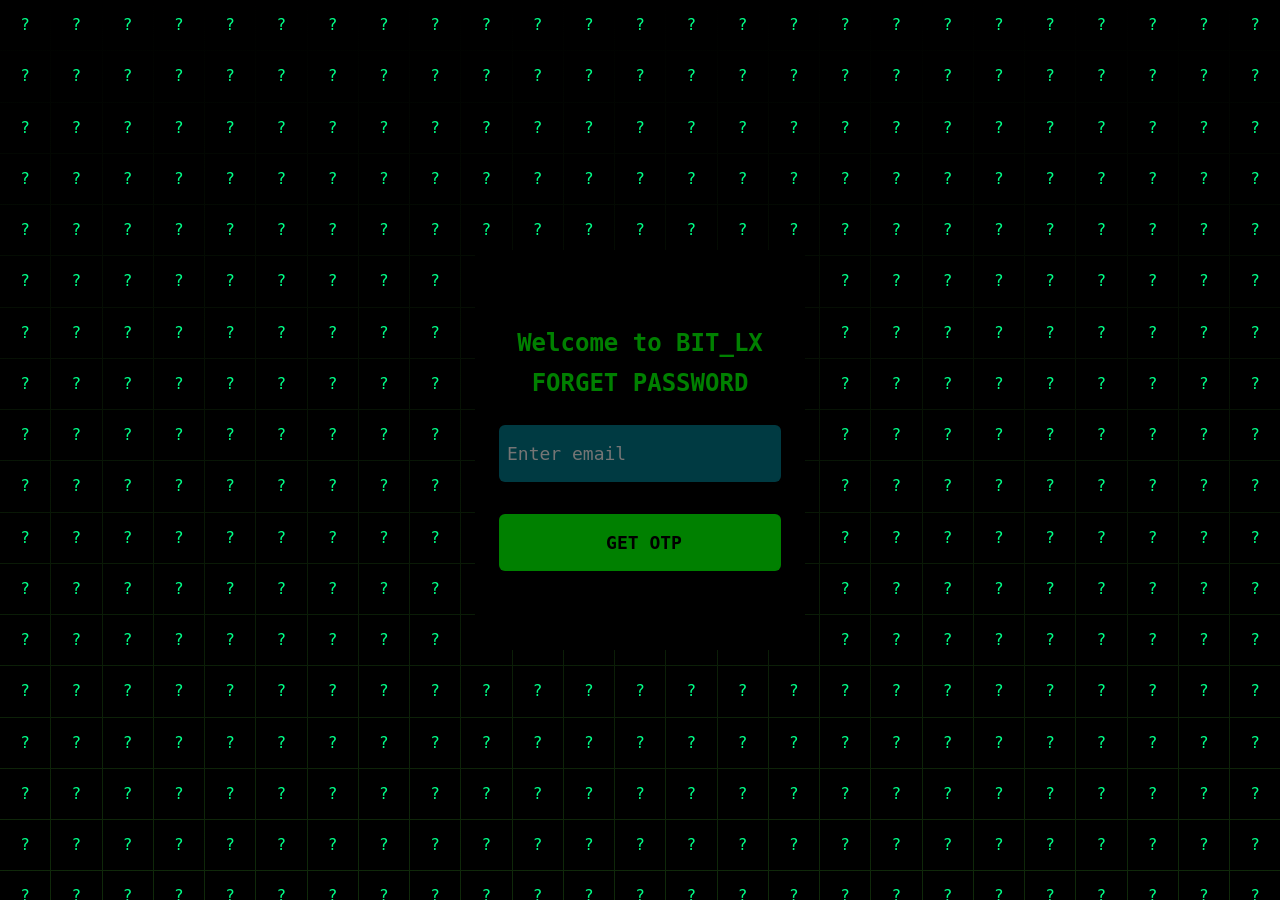
==== signin/forgetPassword.html @ 4e12ffab "Update forgetPassword.html" ====
<!DOCTYPE html>
<html lang="en">
<head>
    <meta charset="UTF-8">
    <meta name="viewport" content="width=device-width, initial-scale=1.0">
    <title>Sign-In-page</title>
    <link rel="stylesheet" href="forgetPassword.css">

    <style>
    @import url('https://fonts.googleapis.com/css2?family=Roboto:ital,wght@0,100..900;1,100..900&display=swap');
    </style>
<body>

    <div class="hack-box">
        

    </div>

    <div class="sign-in">
        <div class="welcome">
            Welcome to BIT_LX
        </div>
        <div class="forget-password">
            FORGET PASSWORD
        </div>
        <div class="sign-in-id-div">
            <input id="sign-in-id" type="text" placeholder="Enter email" >
        </div>
        <button class="GET-OTP">
            GET OTP
        </button>


    </div>

    <script>
    const grid = document.querySelector(".hack-box");

    for (let i = 0; i < 2000; i++) {
        const div = document.createElement("div");
        div.classList.add("box");
        div.textContent = "?";   // <-- add question mark
        grid.appendChild(div);
    }
</script>

</body>
</html>
---- signin/forgetPassword.css ----
body{
    background-color: black;
    padding: 0px;
    margin: 0px;
    display: flex;
    flex-direction: row;
    justify-content: center;
    align-items: center;
    vertical-align: middle;
    height: 100vh;
    font-family: 'Share Tech Mono', monospace;
}
.forget-password{
    font-family: 'Share Tech Mono', monospace;
    font-size: 24px;
    font-weight: 800;
    color: green;
    margin-bottom: 28px;
}
.sign-in{
    height: 400px;
    display: flex;
    flex-direction: column;
    justify-content: center;
    align-items: center;
    background-color: #000000;
    padding: 24px;
    padding-bottom: 0px;
    padding-top: 0px;
    z-index: 10;
    border-radius: 6px;
    transition: box-shadow 0.3s ease , transform 0.3s ease;
}
.sign-in:hover{
    box-shadow: 0px 0px 24px #044733;
    transform: translateY(-5px);
}
.welcome{
    font-size: 24px;
    font-family: 'Share Tech Mono', monospace;
    font-weight: 800;
    color: green;
    margin-bottom: 12px;
}
.sign-in-id-div{
    display: flex;
    flex-direction: row;
    justify-content: center;
    align-items: center;
}
#sign-in-id{
    background-color: #003a42;
    border: none;
    padding: 18px 42px 18px 8px;
    font-size: 18px;
    font-weight: 500;
    margin-bottom: 32px;
    border-radius: 6px;
    font-family: 'Share Tech Mono', monospace;
}
#sign-in-id:hover{
    border: 1px solid green;
}

#forget-password{
    transition: color 0.2s ease-in-out;
}
#forget-password:hover{
    color: green;
}
#sign-up-id{
    transition: color 0.2s ease-in-out;
}
#sign-up-id:hover{
    color: green;
}
#sign-up{
    padding-right: 4px;
}
.GET-OTP{
    background-color: green;
    border: none;
    padding: 18px 0px 18px 8px;
    width: 100%;
    border-radius: 6px;
    font-size: 18px;
    font-weight: 600;
    transition: box-shadow 0.3s ease , transform 0.3s ease;
    font-family: 'Share Tech Mono', monospace;
}
.GET-OTP:hover{
    box-shadow: 0px 0px 24px #539601;
    transform: translateY(-5px);
}
.GET-OTP:active{
    box-shadow: 0px 0px 0px black;
    transform: translateY(5px);
}
.hack-box{
    position: fixed;
    top: 0;
    left: 0;

    width: 100%;
    height: 100%;
    display: grid;

    grid-template-columns: repeat(25, 1fr);
    gap: 1px;
    z-index: 0;

    background-image: linear-gradient(
        #000000,
        #1a4511c0,
        #2fff06,
        #1a4511c0,
        #000000
    );

    background-size: 100% 500%;
    animation: flow 3s linear infinite;
}
@keyframes flow{
    0%{
        background-position: 0% 0%;
    }
    100%{
        background-position: 100% 100%;
    }
}
.box{
    background-color: #000000;
    aspect-ratio: 1 / 1;

    display: flex;
    justify-content: center;
    align-items: center;

    color: #00ff88;
    font-family: 'Share Tech Mono', monospace;

    font-size: 100%;
    line-height: 1;

    user-select: none;
}
.box:hover{
    background-color: #00ff88;
    box-shadow: 0 0 10px #00ff88, 0 0 20px #00ff88;
    transition: 0s;
}
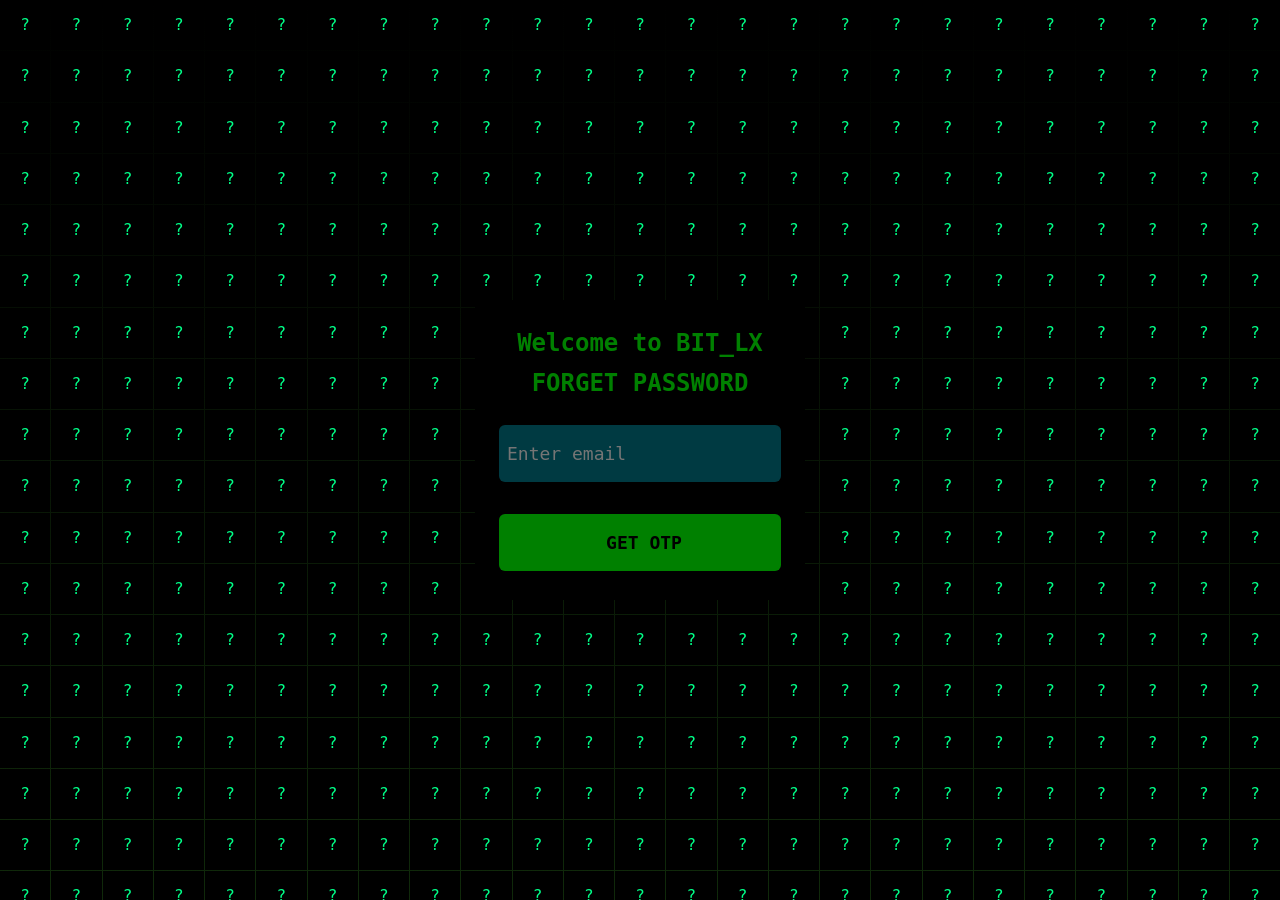
==== commit 4dd8be55: "Update forgetPassword.html" ====
--- a/signin/forgetPassword.html
+++ b/signin/forgetPassword.html
@@ -3,12 +3,13 @@
 <head>
     <meta charset="UTF-8">
     <meta name="viewport" content="width=device-width, initial-scale=1.0">
-    <title>Sign-In-page</title>
+    <title>forget-password-change</title>
     <link rel="stylesheet" href="forgetPassword.css">
 
     <style>
     @import url('https://fonts.googleapis.com/css2?family=Roboto:ital,wght@0,100..900;1,100..900&display=swap');
     </style>
+</head>
 <body>
 
     <div class="hack-box">
@@ -16,15 +17,15 @@
 
     </div>
 
-    <div class="sign-in">
+    <div class="forget-password">
         <div class="welcome">
             Welcome to BIT_LX
         </div>
-        <div class="forget-password">
+        <div class="forget-password-text">
             FORGET PASSWORD
         </div>
-        <div class="sign-in-id-div">
-            <input id="sign-in-id" type="text" placeholder="Enter email" >
+        <div class="enterMail-div">
+            <input id="enterMail-id" type="text" placeholder="Enter email" >
         </div>
         <button class="GET-OTP">
             GET OTP
--- a/signin/forgetPassword.css
+++ b/signin/forgetPassword.css
@@ -10,15 +10,15 @@
     height: 100vh;
     font-family: 'Share Tech Mono', monospace;
 }
-.forget-password{
+.forget-password-text{
     font-family: 'Share Tech Mono', monospace;
     font-size: 24px;
     font-weight: 800;
     color: green;
     margin-bottom: 28px;
 }
-.sign-in{
-    height: 400px;
+.forget-password{
+    height: 300px;
     display: flex;
     flex-direction: column;
     justify-content: center;
@@ -31,7 +31,7 @@
     border-radius: 6px;
     transition: box-shadow 0.3s ease , transform 0.3s ease;
 }
-.sign-in:hover{
+.forget-password:hover{
     box-shadow: 0px 0px 24px #044733;
     transform: translateY(-5px);
 }
@@ -42,13 +42,13 @@
     color: green;
     margin-bottom: 12px;
 }
-.sign-in-id-div{
+.enterMail-div{
     display: flex;
     flex-direction: row;
     justify-content: center;
     align-items: center;
 }
-#sign-in-id{
+#enterMail-id{
     background-color: #003a42;
     border: none;
     padding: 18px 42px 18px 8px;
@@ -58,7 +58,7 @@
     border-radius: 6px;
     font-family: 'Share Tech Mono', monospace;
 }
-#sign-in-id:hover{
+#enterMail-id:hover{
     border: 1px solid green;
 }
 
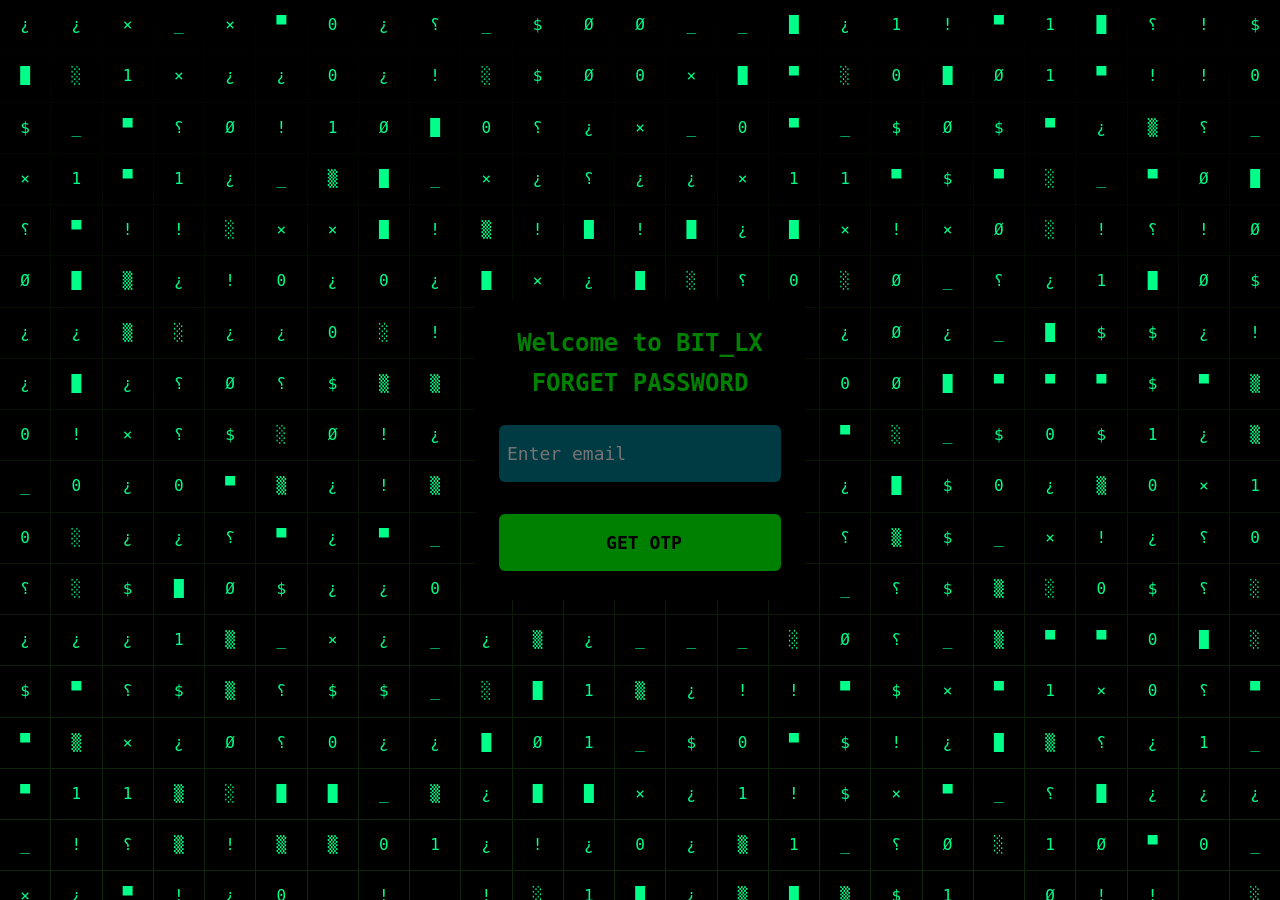
==== commit 004520ed: "Update forgetPassword.html" ====
--- a/signin/forgetPassword.html
+++ b/signin/forgetPassword.html
@@ -33,17 +33,17 @@
 
 
     </div>
-
     <script>
     const grid = document.querySelector(".hack-box");
+    const glitchContent = ["0", "1", "█", "▒", "░", "Ø", "×", "¿", "$", "_", "!", "▀","¿","⸮"];
 
     for (let i = 0; i < 2000; i++) {
         const div = document.createElement("div");
         div.classList.add("box");
-        div.textContent = "?";   // <-- add question mark
+        const randomGlitch = glitchContent[Math.floor(Math.random() * glitchContent.length)];
+    div.innerText = randomGlitch;
         grid.appendChild(div);
     }
 </script>
-
 </body>
 </html>
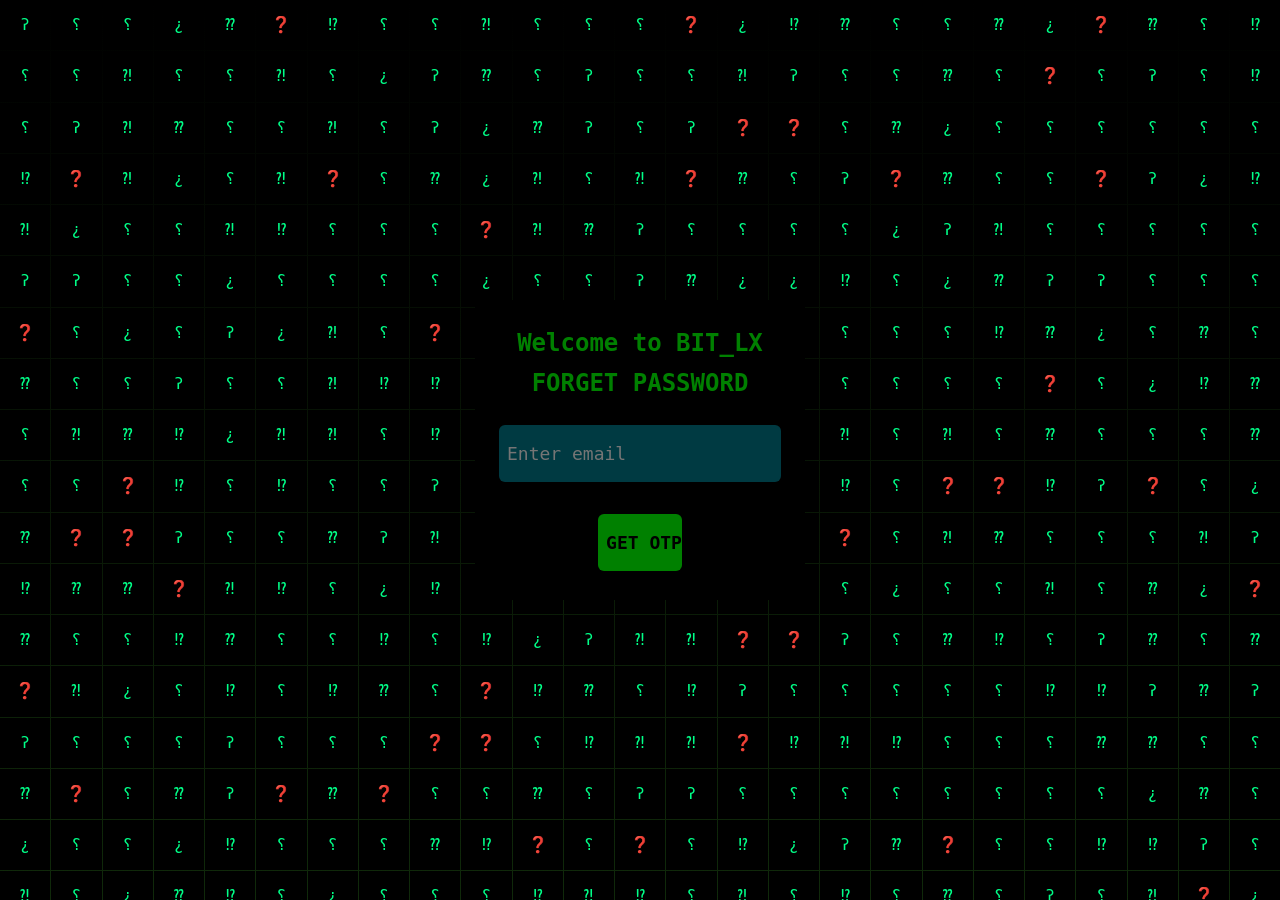
==== commit ea2e1592: "Update forgetPassword.html" ====
--- a/signin/forgetPassword.html
+++ b/signin/forgetPassword.html
@@ -27,15 +27,17 @@
         <div class="enterMail-div">
             <input id="enterMail-id" type="text" placeholder="Enter email" >
         </div>
-        <button class="GET-OTP">
+        <a href="verifyOtp.html">
+        <button class="GET-OTP" >
             GET OTP
         </button>
+        </a>
 
 
     </div>
     <script>
     const grid = document.querySelector(".hack-box");
-    const glitchContent = ["0", "1", "█", "▒", "░", "Ø", "×", "¿", "$", "_", "!", "▀","¿","⸮"];
+    const glitchContent = ["⸮","؟","❓","⁇","⁈","⁉","؟","ʔ","¿","⸮"];
 
     for (let i = 0; i < 2000; i++) {
         const div = document.createElement("div");
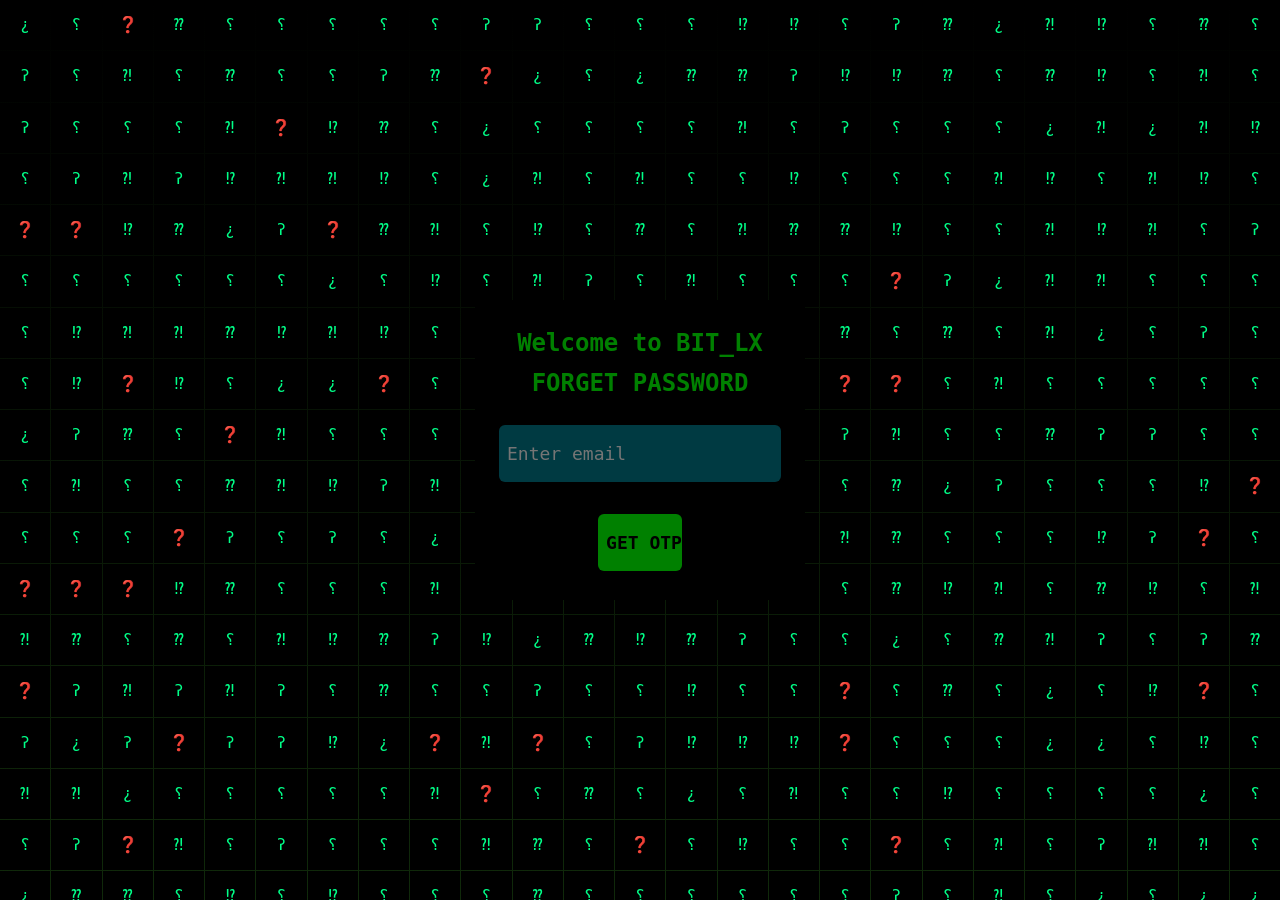
==== commit 3710a6e9: "Update forgetPassword.html" ====
--- a/signin/forgetPassword.html
+++ b/signin/forgetPassword.html
@@ -27,7 +27,7 @@
         <div class="enterMail-div">
             <input id="enterMail-id" type="text" placeholder="Enter email" >
         </div>
-        <a href="verifyOtp.html">
+        <a href="verifyOtp.html" class="GET-OTP-LINK">
         <button class="GET-OTP" >
             GET OTP
         </button>
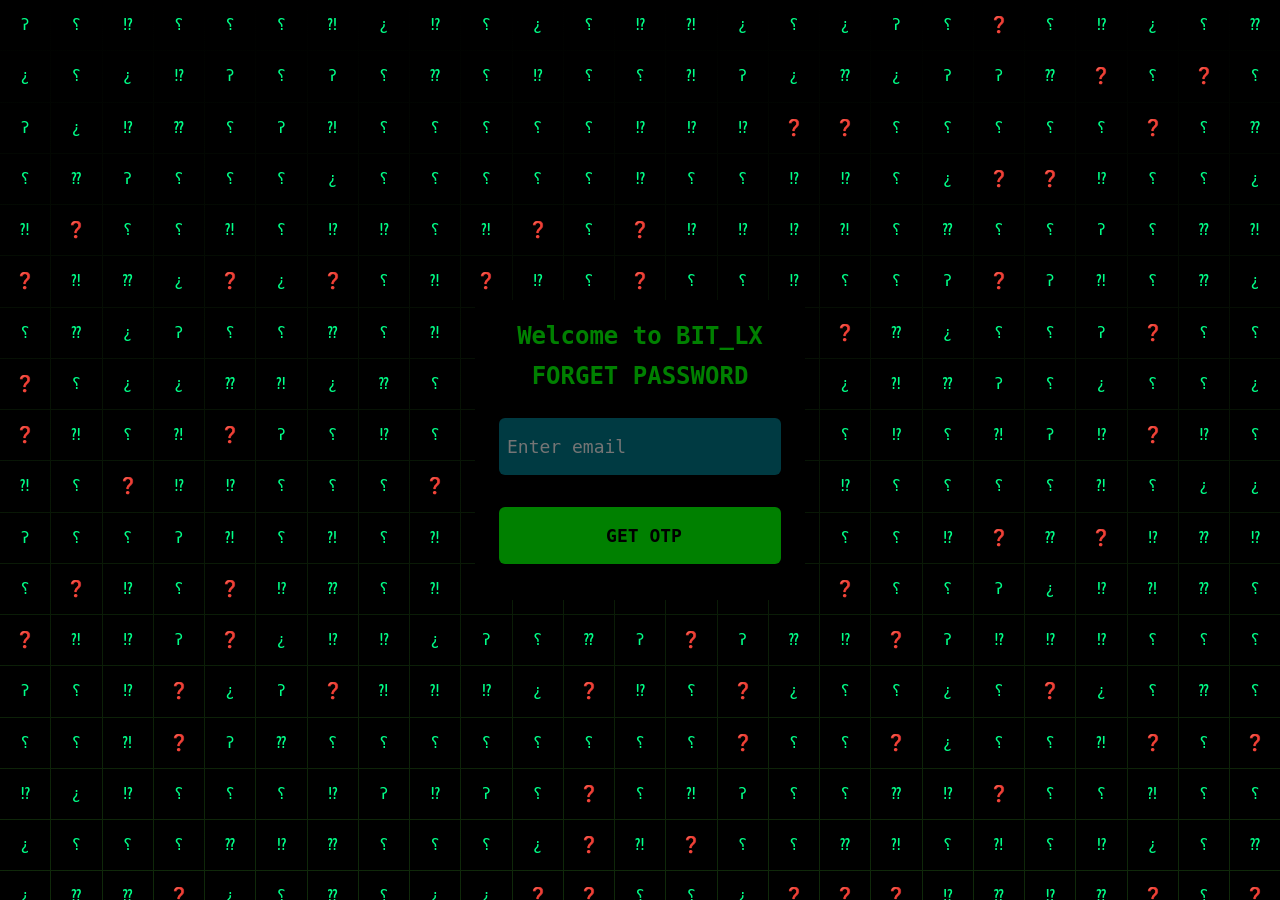
==== commit c8d73dc8: "Update forgetPassword.html" ====
--- a/signin/forgetPassword.html
+++ b/signin/forgetPassword.html
@@ -6,8 +6,17 @@
     <title>forget-password-change</title>
     <link rel="stylesheet" href="forgetPassword.css">
 
+    <link rel="icon" type="image/png" href="logo.gif.gif">
+
     <style>
     @import url('https://fonts.googleapis.com/css2?family=Roboto:ital,wght@0,100..900;1,100..900&display=swap');
+        .status-msg {
+        margin-top: 15px;
+        font-family: 'Roboto', sans-serif;
+        font-size: 14px;
+        text-align: center;
+        font-weight: 500;
+    }
     </style>
 </head>
 <body>
@@ -27,12 +36,11 @@
         <div class="enterMail-div">
             <input id="enterMail-id" type="text" placeholder="Enter email" >
         </div>
-        <a href="verifyOtp.html" class="GET-OTP-LINK">
-        <button class="GET-OTP" >
+        <button class="GET-OTP" id="GET-OTP" onclick="sendOtpRequest()">
             GET OTP
         </button>
-        </a>
 
+        <div id="statusReport" class="status-msg"></div>
 
     </div>
     <script>
@@ -46,6 +54,86 @@
     div.innerText = randomGlitch;
         grid.appendChild(div);
     }
+    function sendOtpRequest() {
+        const emailValue = document.getElementById("enterMail-id").value.trim();
+        const statusReport = document.getElementById("statusReport");
+        const getOtpBtn = document.getElementById("GET-OTP");
+
+        const bitmesraRegex = /^[a-zA-Z0-9._%+-]+@bitmesra\.ac\.in$/;    // verifying string strictly ends with @bitmesra.ac.in
+
+        if (!emailValue || !bitmesraRegex.test(emailValue)) {  // verifying if user has entered email and it ends with @bitmessra.ac.in
+            alert("Please enter a valid institutional email ending with @bitmesra.ac.in");
+            return; // Terminates js immediately before hitting the network layer and the js stops
+        }
+
+        // 2. Visual Loading Indicators (Prevents form spam-clicking)
+        getOtpBtn.disabled = true;
+        getOtpBtn.innerText = "SENDING...";
+        statusReport.style.color = "#e67e22"; // Orange loading color
+        statusReport.innerText = "Verifying database status...";
+
+        // 3. Fire the payload to your live Render server
+        fetch("https://otp-api-kc55.onrender.com/send_otp", {
+            method: "POST",
+            headers: {
+                "Content-Type": "application/json"
+            },
+            // Since your live backend takes a raw JSON-string body type:
+            body: JSON.stringify({ to_email: emailValue })
+        })
+        .then(async response => {
+            const data = await response.json();
+            if (!response.ok) {
+                // Extracts explicit structural errors from FastAPI validations
+                throw new Error(data.message || data.details || `Error: ${response.status}`);
+            }
+            return data;
+        })
+        .then(data => {
+        // --- UPDATED LOGIC FOR THE NOT FOUND ALERT ---
+        if (data.message && data.message.includes("user not found")) {
+             // 1. Show the alert box first (freezes execution until user clicks 'OK')
+            alert("Please sign up first, you are a new user.");
+    
+            // 2. Display the redirect status message elegantly in red/orange
+            statusReport.style.color = "#e74c3c"; 
+            statusReport.innerText = "User not found. Redirecting to sign up page...";
+    
+            // 3. Trigger the page switch after 1.5 seconds
+            setTimeout(() => {
+                window.location.href = "signUp.html";
+            }, 1500);
+        } 
+        // Handle other business logic errors (like database failure or active OTP)
+        else if (data.status === "error" || data.message.includes("exists")) {
+            statusReport.style.color = "#e74c3c"; 
+            statusReport.innerText = data.message;
+            
+            getOtpBtn.disabled = false;
+            getOtpBtn.innerText = "GET OTP";
+        } 
+        // Success pathway
+        else {
+            statusReport.style.color = "#2ecc71"; 
+            statusReport.innerText = "OTP generated! Redirecting...";
+            
+            sessionStorage.setItem("userEmailForOtp", emailValue);
+
+            setTimeout(() => {
+                window.location.href = "verifyOtp.html";
+            }, 1500);
+        }
+        })
+        .catch(error => {
+            console.error("Critical core process break:", error);
+            statusReport.style.color = "#e74c3c";
+            statusReport.innerText = `System alert: ${error.message}`;
+            
+            // Re-enable interface components on network failures
+            getOtpBtn.disabled = false;
+            getOtpBtn.innerText = "GET OTP";
+        });
+    }
 </script>
 </body>
 </html>
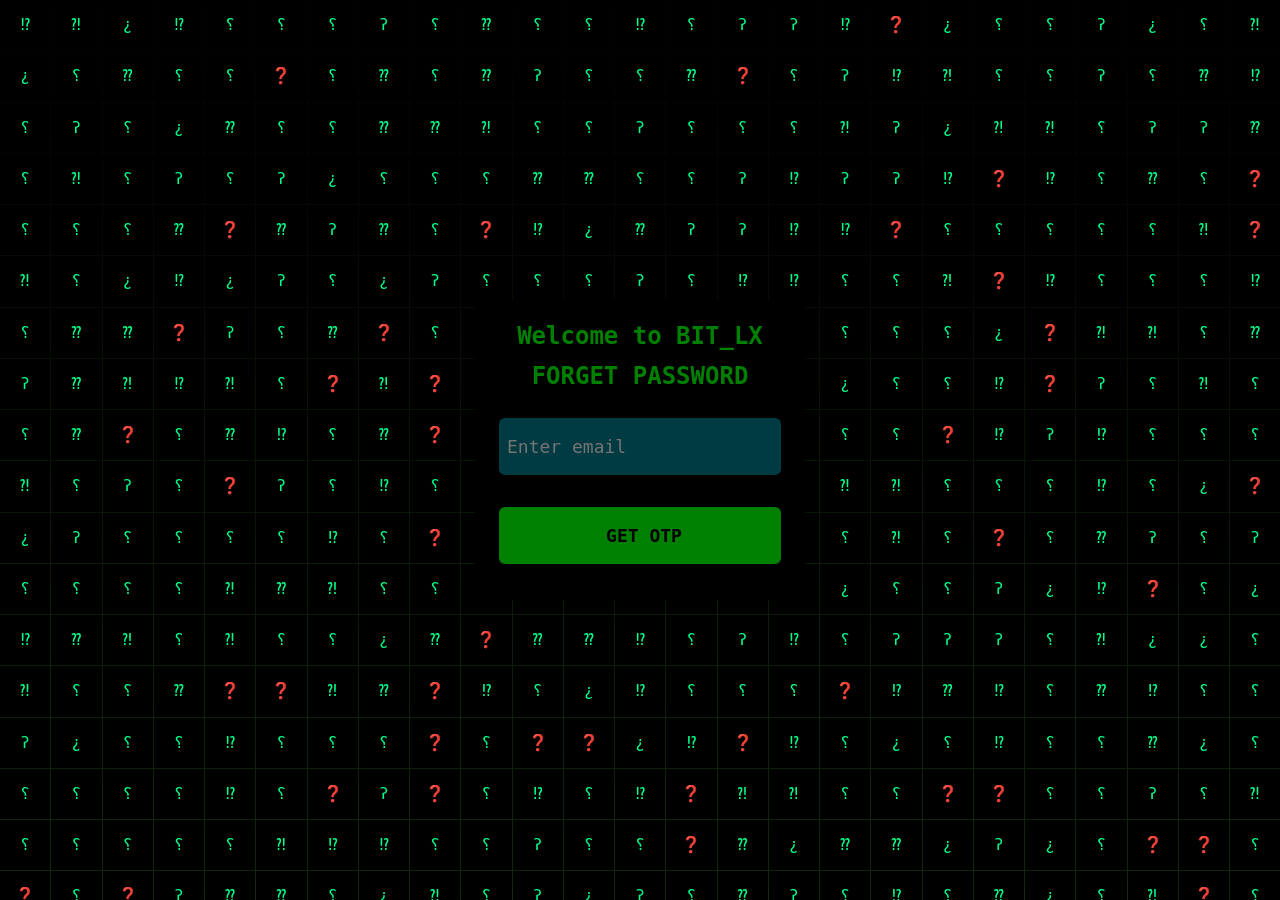
==== commit 40d5ff90: "Update forgetPassword.html" ====
--- a/signin/forgetPassword.html
+++ b/signin/forgetPassword.html
@@ -104,6 +104,10 @@
                 window.location.href = "signUp.html";
             }, 1500);
         } 
+        if (data.message && data.message.includes("OTP already exists")) {
+             // 1. Show the alert box first (freezes execution until user clicks 'OK')
+            alert("you have already received otp if not received then retry after 5 minutes");
+        } 
         // Handle other business logic errors (like database failure or active OTP)
         else if (data.status === "error" || data.message.includes("exists")) {
             statusReport.style.color = "#e74c3c"; 
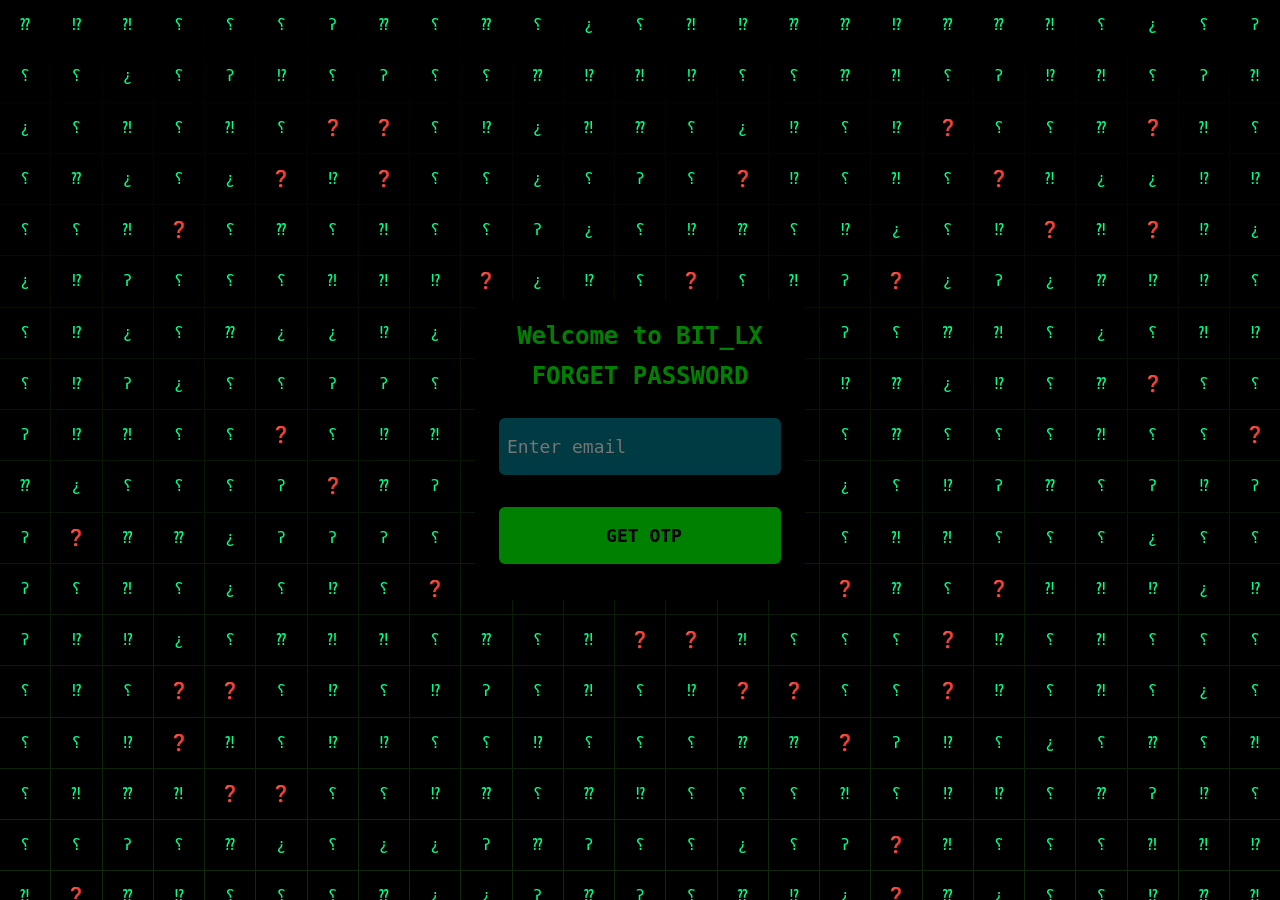
==== commit c7ec7955: "Update forgetPassword.html" ====
--- a/signin/forgetPassword.html
+++ b/signin/forgetPassword.html
@@ -104,7 +104,7 @@
                 window.location.href = "signUp.html";
             }, 1500);
         } 
-        if (data.message && data.message.includes("OTP already exists")) {
+        else if (data.message && data.message.includes("OTP already exists")) {
              // 1. Show the alert box first (freezes execution until user clicks 'OK')
             alert("you have already received otp if not received then retry after 5 minutes");
         } 
@@ -121,7 +121,7 @@
             statusReport.style.color = "#2ecc71"; 
             statusReport.innerText = "OTP generated! Redirecting...";
             
-            sessionStorage.setItem("userEmailForOtp", emailValue);
+            sessionStorage.setItem("userEmailForOtp", emailValue);// store the email for next page for verification of otp
 
             setTimeout(() => {
                 window.location.href = "verifyOtp.html";
